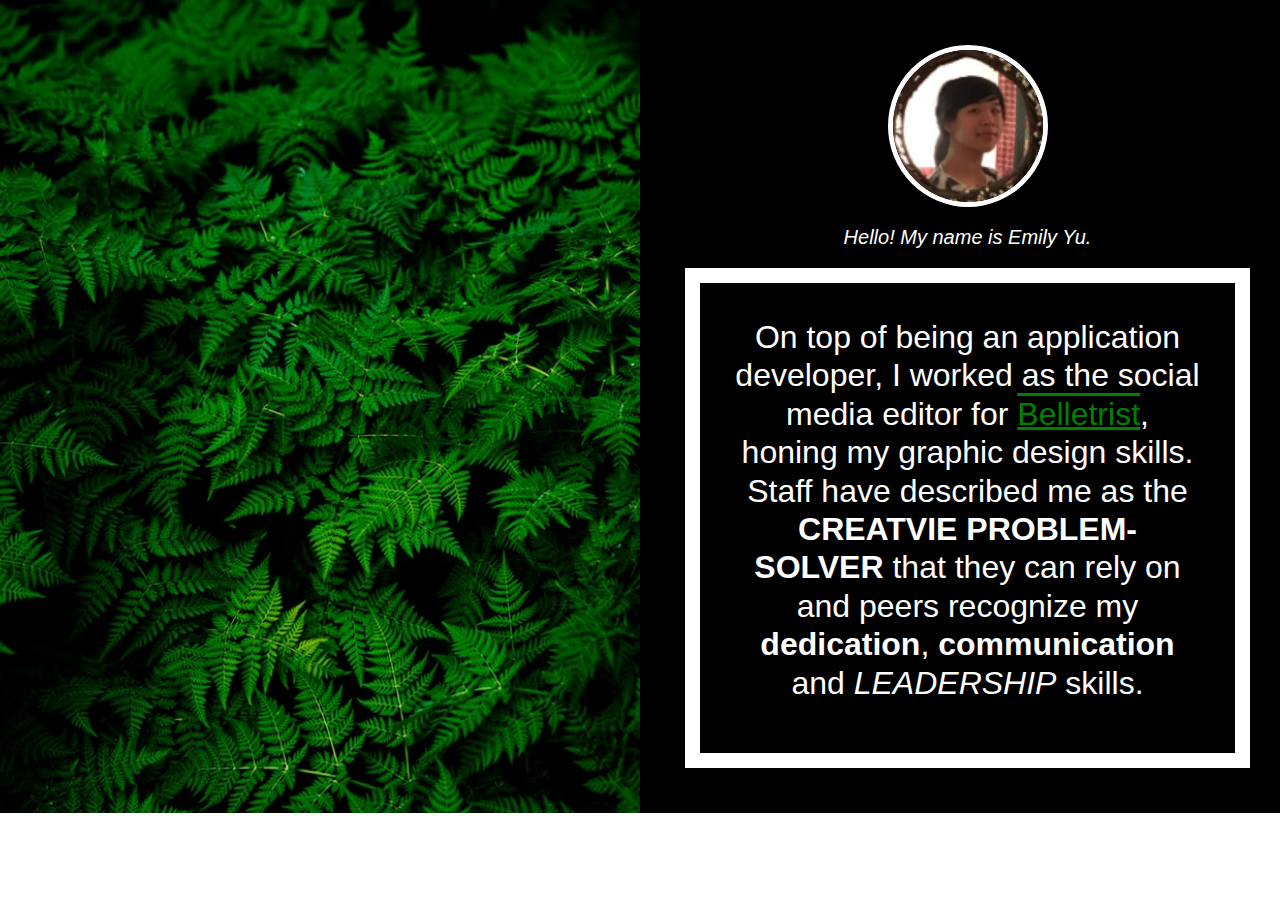
==== index.html @ f9634df6 "First commit of View 1" ====
<!DOCTYPE html>
<html lang="en">
<head>
    <meta charset="UTF-8">
    <meta name="viewport" content="width=device-width, initial-scale=1.0">
    <link rel="stylesheet" href="css/style.css">
    <link rel="stylesheet" href="https://maxcdn.bootstrapcdn.com/bootstrap/4.0.0/css/bootstrap.min.css" integrity="sha384-Gn5384xqQ1aoWXA+058RXPxPg6fy4IWvTNh0E263XmFcJlSAwiGgFAW/dAiS6JXm" crossorigin="anonymous">
    <title>Emily Yu</title>
</head>
<body>
    <div class="row">
        <div class="col-md-6" id="block-one"></div>
        <div class="col-md-6" id="block-two">
            <div class="header">
                <img src="images/profilepicture.jpg" alt="A photo of Emily">
                <p><em>Hello! My name is Emily Yu.</em></p>
            </div>
            <div class="paragraph">
                <p>On top of being an application developer, I worked as the social media editor for <a href="http://belletristmagazine.com/">Belletrist</a>, honing my graphic design skills.
                    Staff have described me as the <span><strong>creatvie problem-solver</strong></span> that they can rely on and peers recognize my <strong>dedication</strong>, <strong>communication</strong> and <span><em>leadership</em></span> skills. 
            </div>
        </div>
    </div>    
</body>
</html>
---- css/style.css ----
body{
    font-family: sans-serif;
    width: 100%;
    padding: 0;
    margin: 0;
    overflow-x: hidden;
}

#block-one{
    background-image: url(../images/greenmoss.png);
    background-repeat: no-repeat;
    background-size: cover;
}

#block-two{
    background-color: black;
    color: white;
    text-align: center;
    padding: 45px;
}

.header{
    font-size: 20px;
}

.header > img{
    border: 5px solid white;
    border-radius: 50%;
    margin-bottom: 15px;
}

.paragraph{
    padding: 35px;
    line-height: 120%;
    border: 15px solid white;
    font-size: 32px;
}

span{
    text-transform: uppercase;
}

.paragraph > p > a:link{
    color: green;
    text-decoration: overline underline;
}

.paragraph > p > a:hover{
    background-color: white;
    color: black;
}

.paragraph > p > a:active{
    color: green;
}

.paragraph > p > a:visited{
    color: gray;
}
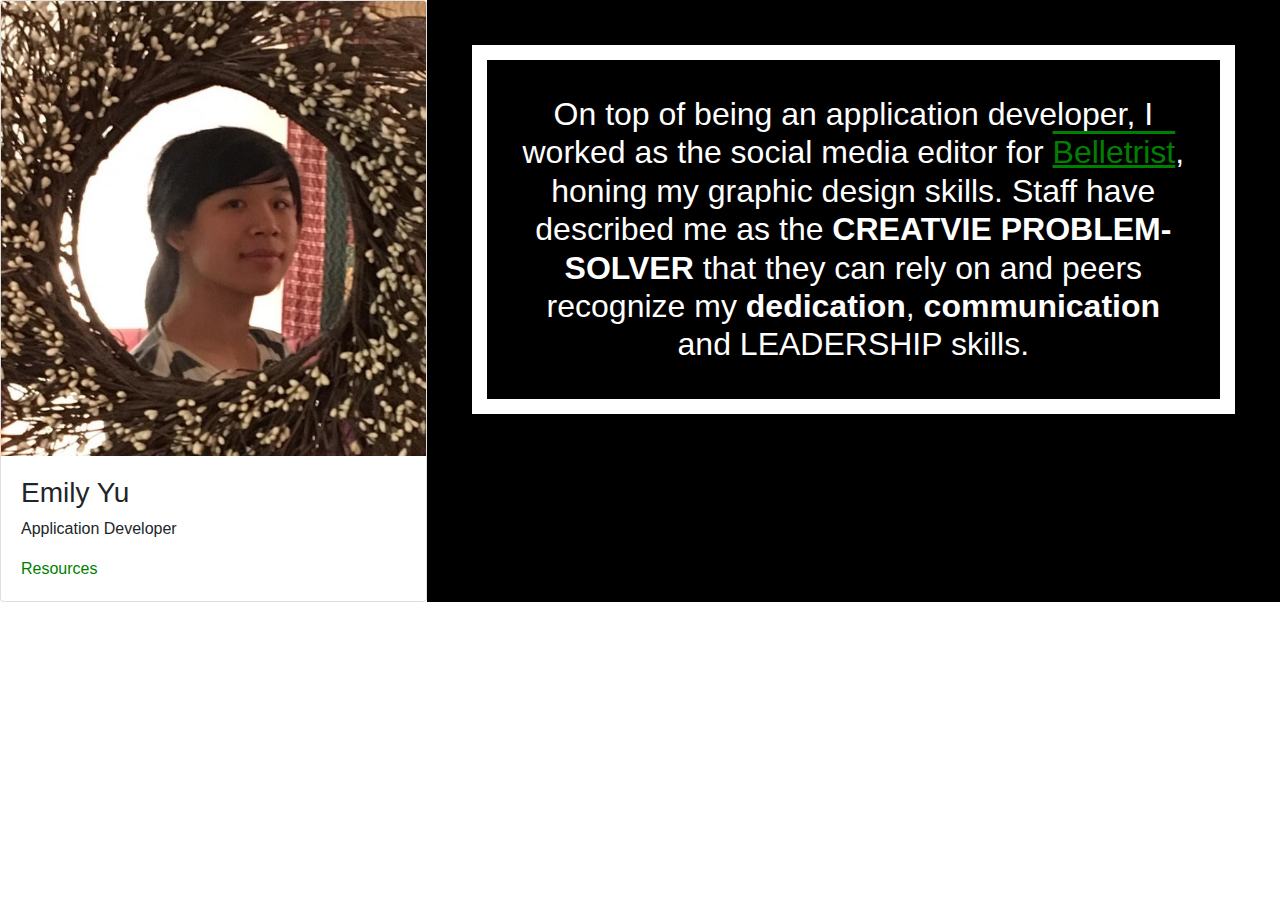
==== commit 947c6583: "Second commit: Added resources page" ====
--- a/index.html
+++ b/index.html
@@ -3,21 +3,32 @@
 <head>
     <meta charset="UTF-8">
     <meta name="viewport" content="width=device-width, initial-scale=1.0">
+    <meta name="description" content="Profile page for Emily Yu.">
+    <meta name="keywords" content="software development, elevator pitch">
+    <meta name="author" content="Emily Yu">
+    
     <link rel="stylesheet" href="css/style.css">
+    <link rel="stylesheet" href="css/reset.css">
     <link rel="stylesheet" href="https://maxcdn.bootstrapcdn.com/bootstrap/4.0.0/css/bootstrap.min.css" integrity="sha384-Gn5384xqQ1aoWXA+058RXPxPg6fy4IWvTNh0E263XmFcJlSAwiGgFAW/dAiS6JXm" crossorigin="anonymous">
     <title>Emily Yu</title>
 </head>
 <body>
-    <div class="row">
-        <div class="col-md-6" id="block-one"></div>
-        <div class="col-md-6" id="block-two">
-            <div class="header">
-                <img src="images/profilepicture.jpg" alt="A photo of Emily">
-                <p><em>Hello! My name is Emily Yu.</em></p>
+    <div class="container-fluid" id="mine">
+        <div class="row">
+            <div class="col-md-4" id="block-one">
+                <div class="card">
+                    <img class="card-img-top" src="./images/profile.jpg" alt="A photo of Emily.">  
+                    <div class="card-body">
+                      <h3>Emily Yu</h3>  
+                      <p class="card-text">Application Developer</p>
+                      <a href="./html/resources.html">Resources</a>
+                    </div>
+                </div>      
             </div>
-            <div class="paragraph">
+            <div class="col-md-8" id="block-two">
                 <p>On top of being an application developer, I worked as the social media editor for <a href="http://belletristmagazine.com/">Belletrist</a>, honing my graphic design skills.
-                    Staff have described me as the <span><strong>creatvie problem-solver</strong></span> that they can rely on and peers recognize my <strong>dedication</strong>, <strong>communication</strong> and <span><em>leadership</em></span> skills. 
+                        Staff have described me as the <span><strong>creatvie problem-solver</strong></span> that they can rely on and peers recognize my <strong>dedication</strong>, <strong>communication</strong> and <span><em>leadership</em></span> skills. 
+                </p>
             </div>
         </div>
     </div>    
--- a/css/style.css
+++ b/css/style.css
@@ -6,10 +6,20 @@
     overflow-x: hidden;
 }
 
+.container-fluid{
+    display: block;
+}
+
+#block-one > card{
+    max-width: 50vw;
+}
+
+.card-body > a:link{
+    color: green;
+}
+
 #block-one{
-    background-image: url(../images/greenmoss.png);
-    background-repeat: no-repeat;
-    background-size: cover;
+    padding: 0;
 }
 
 #block-two{
@@ -23,13 +33,11 @@
     font-size: 20px;
 }
 
-.header > img{
-    border: 5px solid white;
-    border-radius: 50%;
-    margin-bottom: 15px;
+.media > img{
+    border: 5px solid black;
 }
 
-.paragraph{
+#block-two > p{
     padding: 35px;
     line-height: 120%;
     border: 15px solid white;
@@ -40,20 +48,50 @@
     text-transform: uppercase;
 }
 
-.paragraph > p > a:link{
+#block-two > p > a:link{
     color: green;
     text-decoration: overline underline;
 }
 
-.paragraph > p > a:hover{
+#block-two > p > a:hover{
     background-color: white;
     color: black;
 }
 
-.paragraph > p > a:active{
+#block-two > p > a:active, .card-body > a:active{
     color: green;
 }
 
-.paragraph > p > a:visited{
+#block-two > p > a:visited, .card-body > a:visited{
     color: gray;
-}+}
+
+/*RESOURCES PAGE*/
+header, nav, article{
+    margin: 15px;
+    padding: 15px;
+}
+
+header > h1{
+    font-size: 50px;
+    text-align: center;
+}
+
+nav > a{
+    color: green;
+}
+
+nav > a:hover{
+    color: black;
+}
+
+article > div > div > div > div> a{
+    color: black;
+}
+
+article > div > div > div > div > a:hover{
+    text-decoration: none;
+    color: green;
+}
+
+
